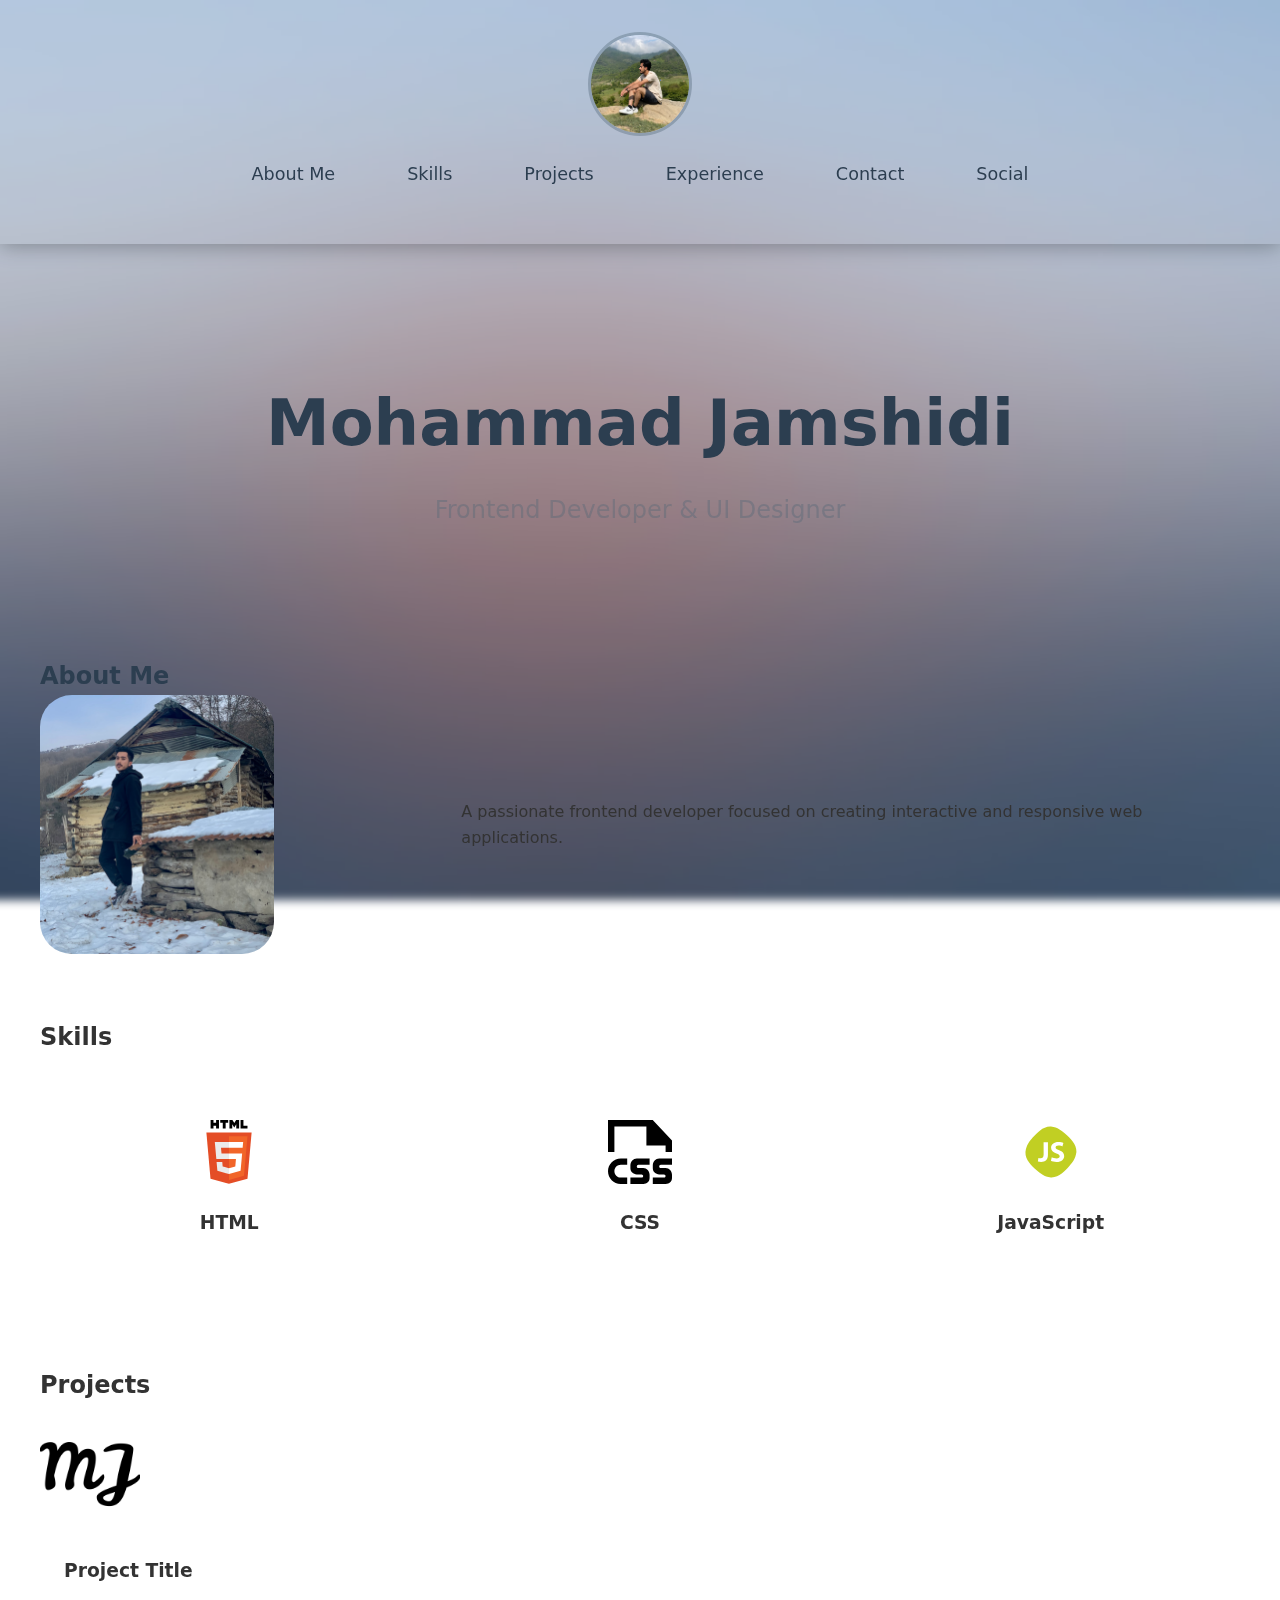
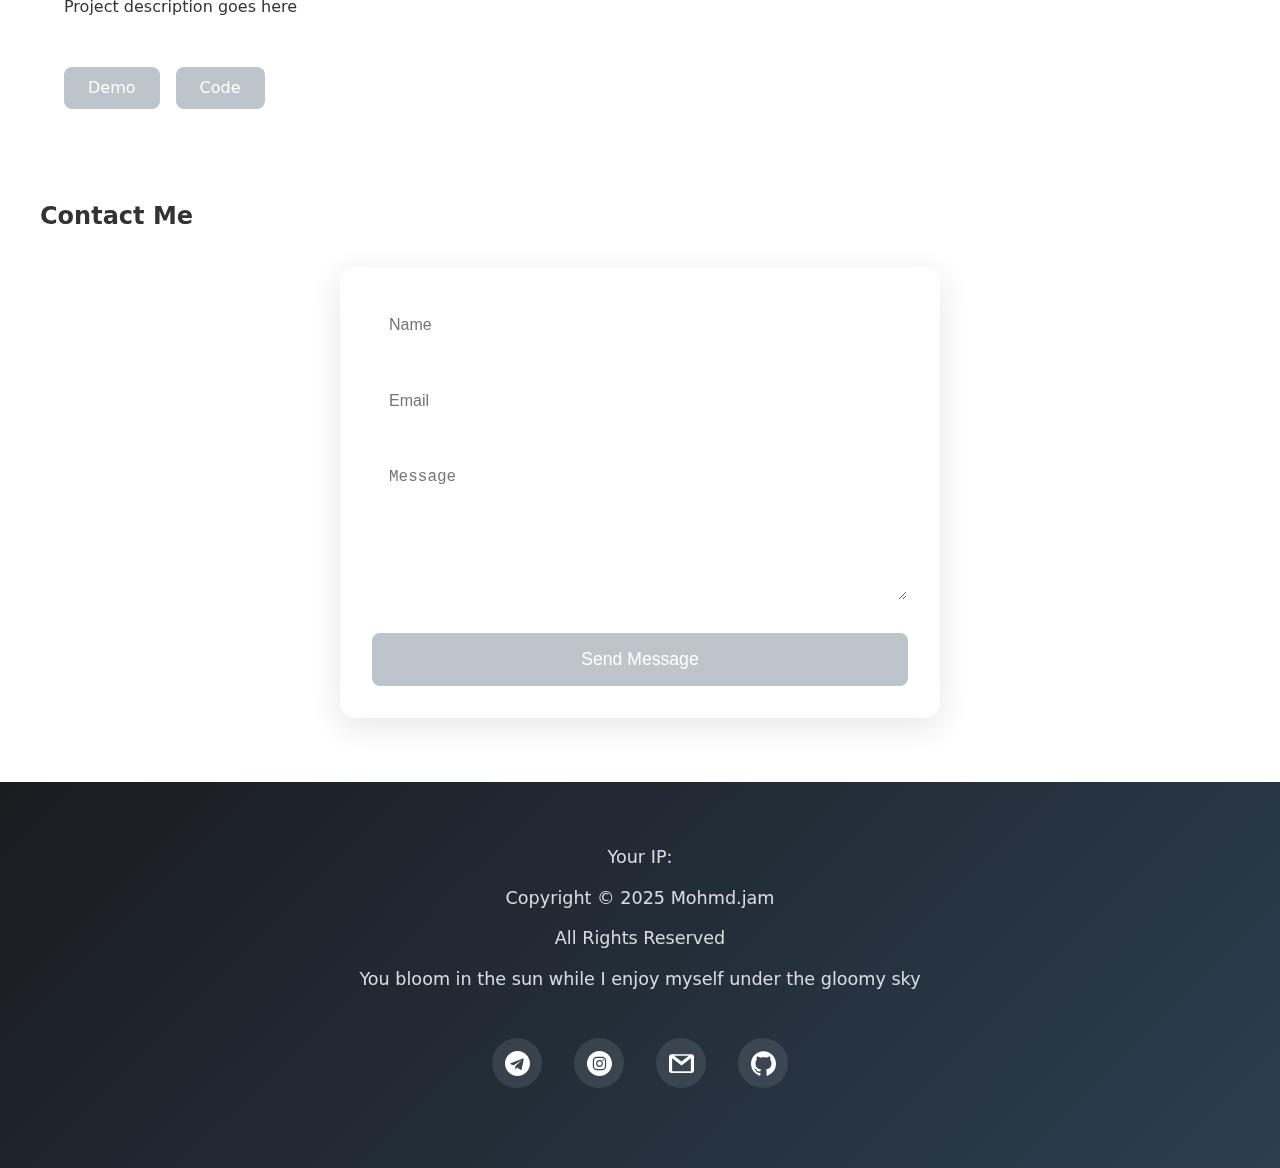
==== index.html @ 2eba214d "version 1.0" ====
<!DOCTYPE html>
<html lang="en">

<head>
    <meta charset="UTF-8">
    <meta name="viewport" content="width=device-width, initial-scale=1.0">
    <title>Mohammad</title>

    <link rel="stylesheet" href="styles/styles.css">
    <link rel="shortcut icon" href="image/pageicon.png" type="image/x-icon">
    <script src="script/script.js" defer></script>
</head>

<body>
    <div id="AllStage">
        <header>
            <div class="icon">
                <img src="image/icon.png" alt="Profile icon">
            </div>
            <nav>
                <ul>
                    <li><a href="about.html">About Me</a></li>
                    <li><a href="#skills">Skills</a></li>
                    <li><a href="#projects">Projects</a></li>
                    <li><a href="#experience">Experience</a></li>
                    <li><a href="#contact">Contact</a></li>
                    <li><a href="#social-links">Social</a></li>
                </ul>
            </nav>
        </header>

        <main>

            <section id="hero">
                <h1>Mohammad Jamshidi</h1>
                <p class="tagline">Frontend Developer & UI Designer</p>
            </section>

            <section id="about">
                <h2>About Me</h2>
                <div class="about-content">
                    <img src="image/aboutme2.png" alt="Mohammad Jamshidi">
                    <p>A passionate frontend developer focused on creating interactive and responsive web applications.
                    </p>
                </div>
            </section>

            <section id="skills">
                <h2>Skills</h2>
                <div class="skills-grid">
                    <div class="skill-card">
                        <img src="image/html.svg" alt="HTML5">
                        <h3>HTML</h3>
                    </div>
                    <div class="skill-card">
                        <img src="image/css.svg" alt="CSS3">
                        <h3>CSS</h3>
                    </div>
                    <div class="skill-card">
                        <img src="image/js2.svg" alt="JavaScript">
                        <h3>JavaScript</h3>
                    </div>
                </div>
            </section>

            <section id="projects">
                <h2>Projects</h2>
                <div class="project-grid">
                    <article class="project-card">
                        <img src="image/pageicon.png" alt="Project 1">
                        <h3>Project Title</h3>
                        <p>Project description goes here</p>
                        <div class="project-links">
                            <a href="#" class="btn">Demo</a>
                            <a href="#" class="btn">Code</a>
                        </div>
                    </article>
                </div>
            </section>

            <section id="contact">
                <h2>Contact Me</h2>
                <form class="contact-form">
                    <input type="text" placeholder="Name" required>
                    <input type="email" placeholder="Email" required>
                    <textarea placeholder="Message" required></textarea>
                    <button type="submit" class="btn">Send Message</button>
                </form>
            </section>
        </main>

        <footer>
            <p class="copyright">Your IP:</p>
            <p class="copyright">Copyright © 2025 Mohmd.jam</p>
            <p class="copyright">All Rights Reserved</p>
            <p class="copyright">You bloom in the sun while I enjoy myself under the gloomy sky</p>

            <div class="social-links" id="social-links">
                <a href="https://t.me/Mohmd_jam" target="_blank" class="social-icon" aria-label="Telegram">
                    <img src="image/tel.svg" alt="Telegram">
                </a>
                <a href="https://www.instagram.com/Mohmd.jam" target="_blank" class="social-icon"
                    aria-label="Instagram">
                    <img src="image/insta.svg" alt="Instagram">
                </a>
                <a href="mailto:hyby1380@gmail.com" target="_blank" class="social-icon" aria-label="Email">
                    <img src="image/mail2.svg" alt="Mail">
                </a>
                <a href="https://github.com/Mohmd-jam" target="_blank" class="social-icon" aria-label="GitHub">
                    <img src="image/git.svg" alt="Github">
                </a>
            </div>
        </footer>
    </div>
</body>

</html>
---- styles/styles.css ----
:root {
    --primary: #2c3e50;
    --accent: #51677561;
    --text: #333;
    --light: #ecf0f1;
    --gradient: linear-gradient(135deg, #1a1c20 0%, #2c3e50 100%);
    --transition: all 0.3s cubic-bezier(0.4, 0, 0.2, 1);
}

html {
    scroll-behavior: smooth;
    scroll-padding-top: 100px;
}

* {
    margin: 0;
    padding: 0;
    box-sizing: border-box;
}

body {
    margin: 0;
    padding: 0;
    background: url("../image/bg.jpg") no-repeat center center fixed;
    background-size: cover;
    font-family: 'Segoe UI', system-ui, -apple-system, sans-serif;
    color: var(--text);
    line-height: 1.6;
}

#AllStage {
    display: flex;
    flex-direction: column;
    min-height: 100vh;
    width: 100%;
    backdrop-filter: blur(5px);
    background: rgba(255, 255, 255, 0.1);
}

header {
    padding: 2rem 0;
    box-shadow: 0 2px 20px rgba(0, 0, 0, 0.3);
}

.icon {
    display: flex;
    justify-content: center;
    align-items: center;
}

.icon img {
    width: 6.5rem;
    height: 6.5rem;
    border: 3px solid var(--accent);
    border-radius: 50%;
    transition: var(--transition);

    &:hover {
        transform: scale(1.1);
    }
}

nav {
    padding: 1.5rem 0;
}

nav ul {
    display: flex;
    justify-content: center;
    gap: 2.5rem;
    list-style: none;
}

nav ul li a {
    color: var(--primary);
    text-decoration: none;
    font-size: 1.1rem;
    font-weight: 500;
    padding: 0.5rem 1rem;
    border-radius: 4px;
    transition: all 1.3s cubic-bezier(0.4, 0, 0.2, 1);
    position: relative;

    &::after {
        content: '';
        position: absolute;
        bottom: -2px;
        left: 0;
        width: 0;
        height: 2px;
        background: var(--accent);
        transition: width 0.3s ease;
    }

    &:hover::after {
        width: 100%;
    }
}

nav ul li a:hover {
    color: var(--accent);
    transform: translateY(-2px);
}

/* Main Sections */
main {
    max-width: 1200px;
    margin: 0 auto;
    padding: var(--spacing);
}

section {
    margin: 4rem 0;
}

/* Hero Section */
#hero {
    text-align: center;
    padding: 4rem 0;
}

#hero h1 {
    font-size: clamp(2.5rem, 5vw, 4rem);
    color: var(--primary);
    margin-bottom: 1rem;
}

.tagline {
    font-size: clamp(1.2rem, 2vw, 1.5rem);
    color: var(--accent);
}

/* About Section */
.about-content {
    display: grid;
    grid-template-columns: 1fr 2fr;
    gap: 2rem;
    align-items: center;
}

#about a {
    text-decoration: none;
    color: inherit;
}

#about a:hover {
    color: inherit;
}

#about h2 {
    color: var(--primary);
}

.about-content img {
    width: 60%;
    border-radius: 2rem;
    box-shadow: var(--shadow);
}

.about-page {
    max-width: 1000px;
    margin: 0 auto;
    padding: 2rem;
}

.bio {
    background: rgba(255, 255, 255, 0.1);
    backdrop-filter: blur(10px);
    border-radius: 1rem;
    padding: 2rem;
    box-shadow: 0 8px 32px rgba(0, 0, 0, 0.1);
}

.bio h1 {
    text-align: center;
    color: var(--primary);
    margin-bottom: 2rem;
    font-size: clamp(2rem, 4vw, 3rem);
}

.bio-content {
    display: grid;
    grid-template-columns: 300px 1fr;
    gap: 2rem;
    align-items: start;
}

.bio-content img {
    width: 100%;
    border-radius: 1rem;
    box-shadow: var(--shadow);
}

.bio-text {
    line-height: 1.8;
}

.bio-text p {
    margin-bottom: 1rem;
}


/* Skills Section */
.skills-grid {
    display: grid;
    grid-template-columns: repeat(auto-fit, minmax(200px, 1fr));
    gap: 2rem;
    padding: 2rem 0;
}

.skill-card {
    background: var(--glass);
    padding: 2rem;
    border-radius: 1rem;
    text-align: center;
    transition: var(--transition);
}

.skill-card:hover {
    transform: translateY(-5px);
    box-shadow: var(--shadow);
}

.skill-card img {
    width: 64px;
    height: 64px;
    margin-bottom: 1rem;
}

/* Projects Section */
.project-grid {
    display: grid;
    grid-template-columns: repeat(auto-fit, minmax(300px, 1fr));
    gap: 2rem;
}

.project-card {
    background: var(--glass);
    border-radius: 1rem;
    overflow: hidden;
    transition: var(--transition);
}

.project-card:hover {
    transform: translateY(-5px);
    box-shadow: var(--shadow);
}

.project-card img {
    width: 100px;
    height: 100px;
    object-fit: cover;
    margin-top: 20px;
}

.project-card h3 {
    padding: 1.5rem 1.5rem 0.5rem;
}

.project-card p {
    padding: 0 1.5rem 1.5rem;
}

.project-links {
    padding: 1.5rem;
    display: flex;
    gap: 1rem;
}

.btn {
    padding: 0.5rem 1.5rem;
    background: var(--accent);
    color: white;
    border-radius: 0.5rem;
    text-decoration: none;
    transition: var(--transition);
}

.btn:hover {
    background: var(--primary);
    transform: translateY(-2px);
}

/* Contact Form */
.contact-form {
    max-width: 600px;
    margin: 2rem auto;
    padding: 2rem;
    background: rgba(255, 255, 255, 0.1);
    backdrop-filter: blur(10px);
    border-radius: 1rem;
    box-shadow: 0 8px 32px rgba(0, 0, 0, 0.1);
}

.contact-form input,
.contact-form textarea {
    width: 100%;
    padding: 1rem;
    margin-bottom: 1.5rem;
    background: rgba(255, 255, 255, 0.05);
    border: 1px solid rgba(255, 255, 255, 0.1);
    border-radius: 0.5rem;
    color: var(--text);
    font-size: 1rem;
    transition: all 0.3s ease;
}

.contact-form input:focus,
.contact-form textarea:focus {
    outline: none;
    border-color: var(--accent);
    background: rgba(255, 255, 255, 0.1);
    transform: translateY(-2px);
}

.contact-form textarea {
    min-height: 150px;
    resize: vertical;
}

.contact-form button {
    width: 100%;
    padding: 1rem;
    background: var(--accent);
    color: white;
    border: none;
    border-radius: 0.5rem;
    font-size: 1.1rem;
    font-weight: 500;
    cursor: pointer;
    transition: all 0.3s ease;
}

.contact-form button:hover {
    background: var(--primary);
    transform: translateY(-2px);
    box-shadow: 0 5px 15px rgba(0, 0, 0, 0.2);
}

/* Footer */
footer {
    background: var(--gradient);
    color: var(--light);
    padding: 3rem 1rem;
    margin-top: auto;
}

.copyright {
    text-align: center;
    margin: 0.8rem auto;
    max-width: 800px;
    font-size: clamp(0.9rem, 1.5vw, 1.1rem);
    opacity: 0.9;
}

.copyright:last-child {
    display: flex;
    justify-content: center;
    gap: 2rem;
    margin-top: 2.5rem;
}

.social-links {
    display: flex;
    justify-content: center;
    gap: 2rem;
    padding: 2rem 0;
    flex-wrap: wrap;
}

.social-icon {
    display: flex;
    align-items: center;
    justify-content: center;
    width: 50px;
    height: 50px;
    border-radius: 50%;
    background: rgba(255, 255, 255, 0.1);
    backdrop-filter: blur(5px);
    transition: all 0.3s ease;
}

.social-icon:hover {
    transform: translateY(-5px);
    background: rgba(255, 255, 255, 0.2);
    box-shadow: 0 5px 15px rgba(0, 0, 0, 0.2);
}

.social-icon img {
    width: 25px;
    height: 25px;
    filter: brightness(0) invert(1) sepia(100%) saturate(0%) hue-rotate(288deg);
    transition: var(--transition);
}

.social-icon:hover img {
    filter: brightness(0) invert(80%) sepia(50%) saturate(500%) hue-rotate(180deg);
}

/* Media Queries */
@media (max-width: 768px) {

    /* Navigation */
    nav ul {
        flex-direction: column;
        align-items: center;
        gap: 1rem;
    }

    /* Header */
    .icon img {
        width: 4.5rem;
        height: 4.5rem;
    }

    /* Content */
    .about-content,
    .bio-content {
        grid-template-columns: 1fr;
        text-align: center;
    }

    .about-content img,
    .bio-content img {
        max-width: 300px;
        margin: 0 auto;
    }

    /* Forms */
    .contact-form {
        margin: 1rem;
        padding: 1.5rem;
    }

    /* Social */
    .social-links {
        gap: 1.5rem;
    }

    .social-icon {
        width: 45px;
        height: 45px;
    }
}

@media (max-width: 480px) {

    /* Layout */
    #AllStage {
        padding: 1rem;
    }

    section {
        margin: 2rem 0;
    }

    /* Grid */
    .skills-grid {
        grid-template-columns: 1fr;
    }

    /* Social */
    .social-links {
        gap: 1rem;
    }

    .social-icon {
        width: 40px;
        height: 40px;
    }

    .social-icon img {
        width: 20px;
        height: 20px;
    }

    /* Typography */
    .copyright {
        font-size: 0.85rem;
    }
}
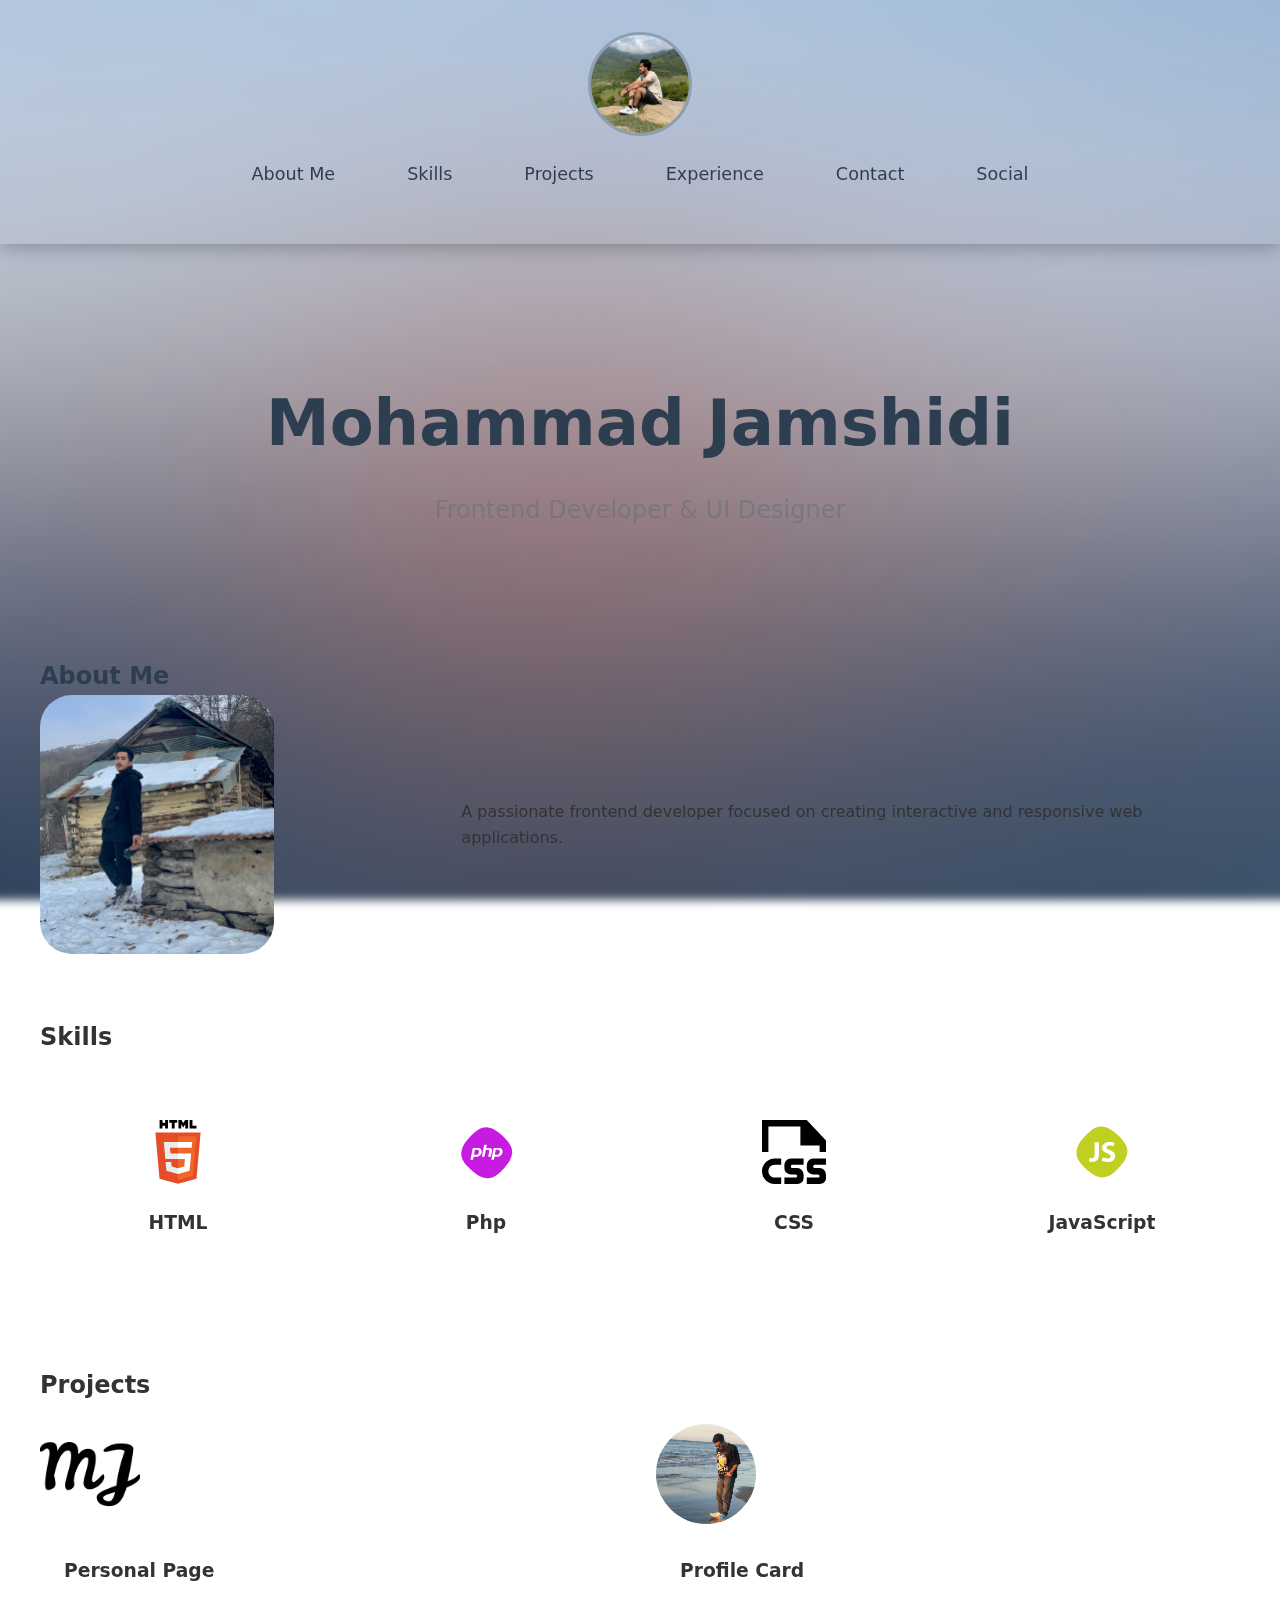
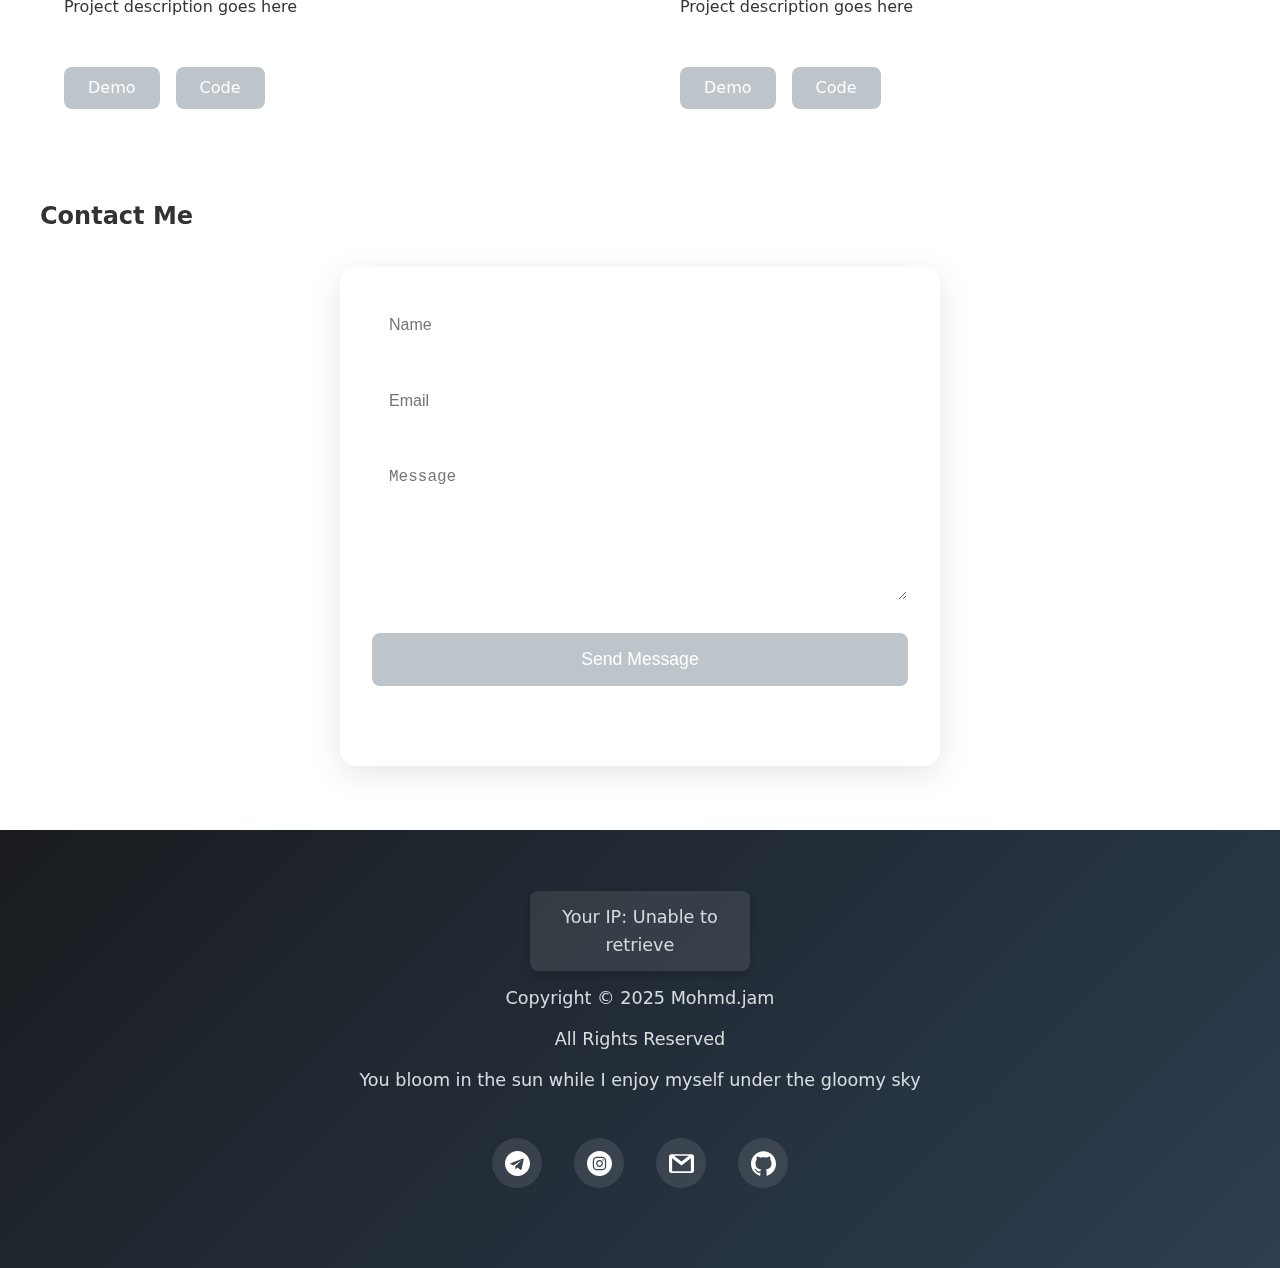
==== commit 9404d4f7: "update page" ====
--- a/index.html
+++ b/index.html
@@ -8,7 +8,7 @@
 
     <link rel="stylesheet" href="styles/styles.css">
     <link rel="shortcut icon" href="image/pageicon.png" type="image/x-icon">
-    <script src="script/script.js" defer></script>
+
 </head>
 
 <body>
@@ -53,6 +53,10 @@
                         <h3>HTML</h3>
                     </div>
                     <div class="skill-card">
+                        <img src="image/php.svg" alt="Php">
+                        <h3>Php</h3>
+                    </div>
+                    <div class="skill-card">
                         <img src="image/css.svg" alt="CSS3">
                         <h3>CSS</h3>
                     </div>
@@ -68,11 +72,20 @@
                 <div class="project-grid">
                     <article class="project-card">
                         <img src="image/pageicon.png" alt="Project 1">
-                        <h3>Project Title</h3>
+                        <h3>Personal Page</h3>
                         <p>Project description goes here</p>
                         <div class="project-links">
                             <a href="#" class="btn">Demo</a>
                             <a href="#" class="btn">Code</a>
+                        </div>
+                    </article>
+                    <article class="project-card">
+                        <img src="image/01.png" alt="Project 1" style="border-radius: 50px;">
+                        <h3>Profile Card</h3>
+                        <p>Project description goes here</p>
+                        <div class="project-links">
+                            <a href="https://mohmd-jam.github.io/profile" class="btn">Demo</a>
+                            <a href="https://github.com/Mohmd-jam/profile" class="btn">Code</a>
                         </div>
                     </article>
                 </div>
@@ -80,17 +93,29 @@
 
             <section id="contact">
                 <h2>Contact Me</h2>
-                <form class="contact-form">
-                    <input type="text" placeholder="Name" required>
-                    <input type="email" placeholder="Email" required>
-                    <textarea placeholder="Message" required></textarea>
+                <form class="contact-form" id="contactForm">
+                    <input type="text" name="name" placeholder="Name" required>
+                    <input type="email" name="email" placeholder="Email" required>
+                    <textarea name="message" placeholder="Message" required></textarea>
                     <button type="submit" class="btn">Send Message</button>
+                    <div id="formStatus"></div>
                 </form>
             </section>
         </main>
 
         <footer>
-            <p class="copyright">Your IP:</p>
+            <p id="user-ip">Your IP: Loading...</p>
+            <script>
+                fetch('https://api.ipify.org?format=json')
+                    .then(response => response.json())
+                    .then(data => {
+                        document.getElementById('user-ip').innerText = 'Your IP: ' + data.ip;
+                    })
+                    .catch(error => {
+                        console.error('Error fetching IP:', error);
+                        document.getElementById('user-ip').innerText = 'Your IP: Unable to retrieve';
+                    });
+            </script>
             <p class="copyright">Copyright © 2025 Mohmd.jam</p>
             <p class="copyright">All Rights Reserved</p>
             <p class="copyright">You bloom in the sun while I enjoy myself under the gloomy sky</p>
@@ -114,4 +139,5 @@
     </div>
 </body>
 
+
 </html>--- a/styles/styles.css
+++ b/styles/styles.css
@@ -54,10 +54,10 @@
     border: 3px solid var(--accent);
     border-radius: 50%;
     transition: var(--transition);
-
-    &:hover {
-        transform: scale(1.1);
-    }
+}
+
+.icon img:hover {
+    transform: scale(1.1);
 }
 
 nav {
@@ -80,21 +80,21 @@
     border-radius: 4px;
     transition: all 1.3s cubic-bezier(0.4, 0, 0.2, 1);
     position: relative;
-
-    &::after {
-        content: '';
-        position: absolute;
-        bottom: -2px;
-        left: 0;
-        width: 0;
-        height: 2px;
-        background: var(--accent);
-        transition: width 0.3s ease;
-    }
-
-    &:hover::after {
-        width: 100%;
-    }
+}
+
+nav ul li a::after {
+    content: '';
+    position: absolute;
+    bottom: -2px;
+    left: 0;
+    width: 0;
+    height: 2px;
+    background: var(--accent);
+    transition: width 0.3s ease;
+}
+
+nav ul li a:hover::after {
+    width: 100%;
 }
 
 nav ul li a:hover {
@@ -102,7 +102,6 @@
     transform: translateY(-2px);
 }
 
-/* Main Sections */
 main {
     max-width: 1200px;
     margin: 0 auto;
@@ -113,7 +112,6 @@
     margin: 4rem 0;
 }
 
-/* Hero Section */
 #hero {
     text-align: center;
     padding: 4rem 0;
@@ -130,7 +128,6 @@
     color: var(--accent);
 }
 
-/* About Section */
 .about-content {
     display: grid;
     grid-template-columns: 1fr 2fr;
@@ -199,8 +196,6 @@
     margin-bottom: 1rem;
 }
 
-
-/* Skills Section */
 .skills-grid {
     display: grid;
     grid-template-columns: repeat(auto-fit, minmax(200px, 1fr));
@@ -227,7 +222,6 @@
     margin-bottom: 1rem;
 }
 
-/* Projects Section */
 .project-grid {
     display: grid;
     grid-template-columns: repeat(auto-fit, minmax(300px, 1fr));
@@ -281,7 +275,6 @@
     transform: translateY(-2px);
 }
 
-/* Contact Form */
 .contact-form {
     max-width: 600px;
     margin: 2rem auto;
@@ -337,7 +330,23 @@
     box-shadow: 0 5px 15px rgba(0, 0, 0, 0.2);
 }
 
-/* Footer */
+#formStatus {
+    margin-top: 1rem;
+    text-align: center;
+    padding: 1rem;
+    border-radius: 0.5rem;
+}
+
+#formStatus.success {
+    background: rgba(46, 204, 113, 0.2);
+    color: #27ae60;
+}
+
+#formStatus.error {
+    background: rgba(231, 76, 60, 0.2);
+    color: #c0392b;
+}
+
 footer {
     background: var(--gradient);
     color: var(--light);
@@ -397,23 +406,43 @@
     filter: brightness(0) invert(80%) sepia(50%) saturate(500%) hue-rotate(180deg);
 }
 
-/* Media Queries */
+#user-ip {
+    font-size: 1.1rem;
+    font-weight: 500;
+    color: var(--light);
+    background: rgba(255, 255, 255, 0.1);
+    backdrop-filter: blur(5px);
+    padding: 0.75rem 1.5rem;
+    border-radius: 0.5rem;
+    box-shadow: 0 4px 10px rgba(0, 0, 0, 0.2);
+    transition: var(--transition);
+    cursor: pointer;
+    text-align: center;
+    margin: 0.8rem auto;
+    max-width: 800px;
+    font-size: clamp(0.9rem, 1.5vw, 1.1rem);
+    opacity: 0.9;
+    max-width: 220px;
+}
+
+#user-ip:hover {
+    background: rgba(255, 255, 255, 0.2);
+    transform: translateY(-2px);
+    box-shadow: 0 6px 15px rgba(0, 0, 0, 0.3);
+}
+
 @media (max-width: 768px) {
-
-    /* Navigation */
     nav ul {
         flex-direction: column;
         align-items: center;
         gap: 1rem;
     }
 
-    /* Header */
     .icon img {
         width: 4.5rem;
         height: 4.5rem;
     }
 
-    /* Content */
     .about-content,
     .bio-content {
         grid-template-columns: 1fr;
@@ -426,13 +455,11 @@
         margin: 0 auto;
     }
 
-    /* Forms */
     .contact-form {
         margin: 1rem;
         padding: 1.5rem;
     }
 
-    /* Social */
     .social-links {
         gap: 1.5rem;
     }
@@ -444,8 +471,6 @@
 }
 
 @media (max-width: 480px) {
-
-    /* Layout */
     #AllStage {
         padding: 1rem;
     }
@@ -454,12 +479,10 @@
         margin: 2rem 0;
     }
 
-    /* Grid */
     .skills-grid {
         grid-template-columns: 1fr;
     }
 
-    /* Social */
     .social-links {
         gap: 1rem;
     }
@@ -474,7 +497,6 @@
         height: 20px;
     }
 
-    /* Typography */
     .copyright {
         font-size: 0.85rem;
     }
